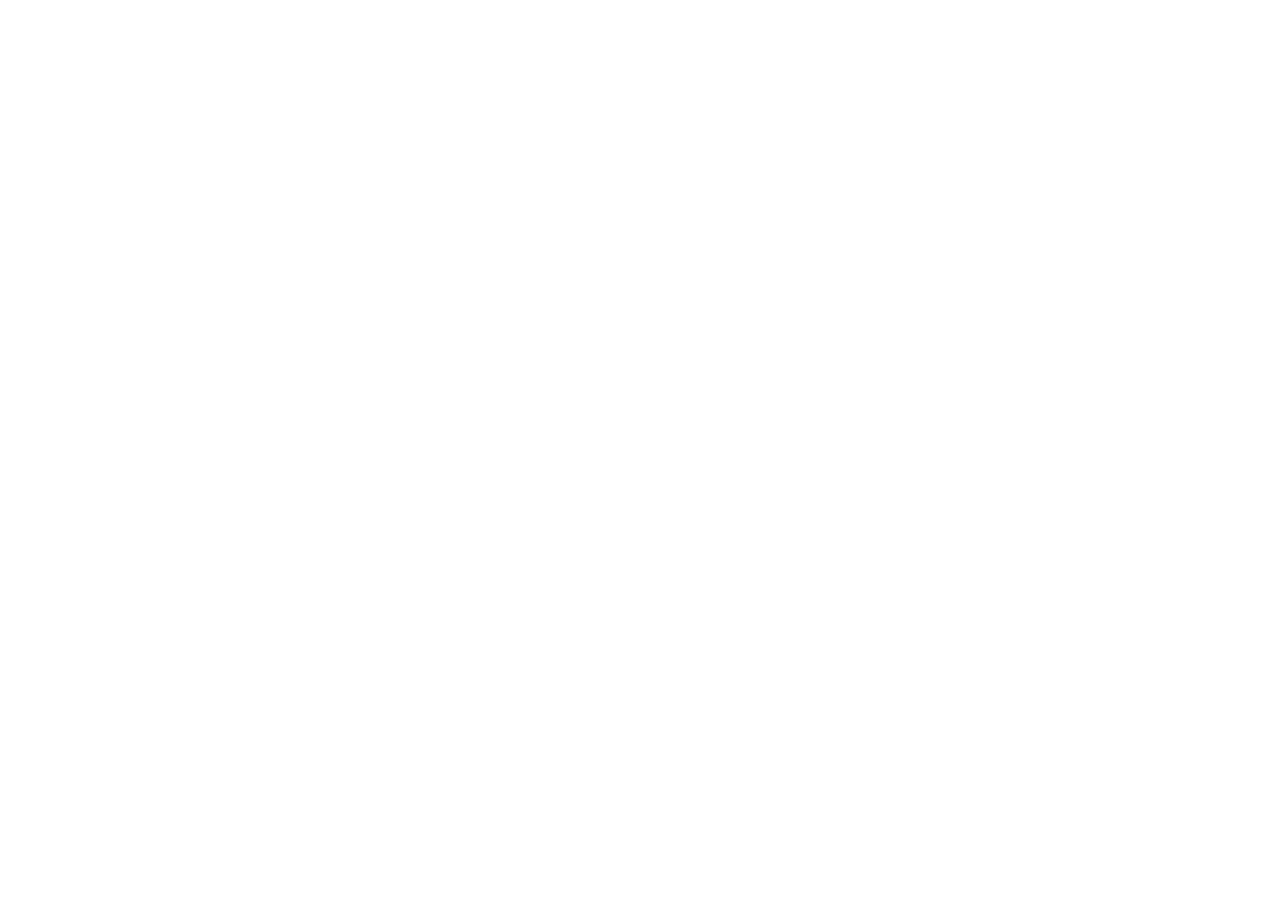
==== homework-2-1/index.html @ 69b2ff54 "init" ====
<!DOCTYPE html>
<html lang="en">
<head>
    <meta charset="UTF-8">
    <meta name="viewport" content="width=device-width, initial-scale=1.0">
    <meta http-equiv="X-UA-Compatible" content="ie=edge">
    <title>Eskulap Template</title>
</head>
<body>
    
</body>
</html>
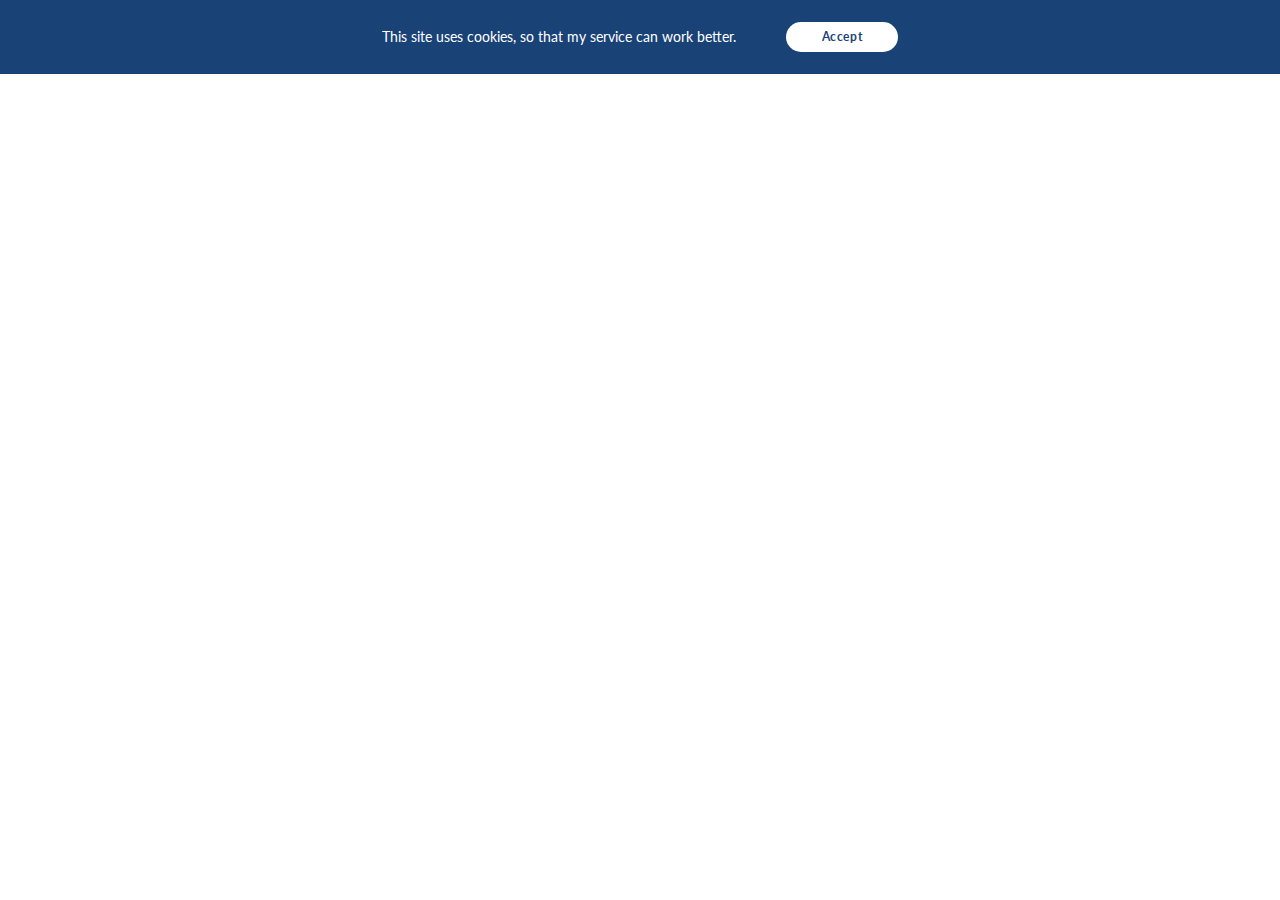
==== commit 091a525c: "add cookies section" ====
--- a/homework-2-1/index.html
+++ b/homework-2-1/index.html
@@ -5,8 +5,30 @@
     <meta name="viewport" content="width=device-width, initial-scale=1.0">
     <meta http-equiv="X-UA-Compatible" content="ie=edge">
     <title>Eskulap Template</title>
+    <link rel="stylesheet" href="css/normalize.css">
+    <link rel="stylesheet" href="css/style.css">
+    <link href="https://fonts.googleapis.com/css?family=Lato&display=swap" rel="stylesheet">
 </head>
 <body>
-    
+    <article>
+        <section class="cookies-section">
+        <p class="cookies-block_text">This site uses cookies, so that my service can work better.</p>
+        <button class="cookies-block_btn">Accept</button>
+    </section>
+    </article>
+
+    <header>
+        <nav class="nav">
+            <div calss="nav-menu">
+            <span class="nav-menu_item"></span>
+            </div>
+        </nav>
+    </header>
+        <main calss="main">
+            <section>
+
+            </section>
+        </main>
+
 </body>
 </html>--- a/homework-2-1/css/style.css
+++ b/homework-2-1/css/style.css
@@ -0,0 +1,49 @@
+body {
+    max-width: 2000px;
+    width: 100%;
+    margin: 0 auto;
+}
+
+.cookies-section {
+    display: flex;
+    justify-content: center;
+    align-items: center;
+    background-color: #194277;
+    padding-top: 5px;
+    padding-bottom: 5px;
+}
+
+.cookies-block_text {
+    color: #ffffff;
+    font-family: Lato;
+    font-size: 14px;
+    font-weight: 400;
+    line-height: 36px;
+    margin-right: 50px;
+}
+
+.cookies-block_btn {
+    width: 112px;
+    height: 30px;
+    border-radius: 15px;
+    background-color: #ffffff;
+    border: none;
+    outline: none;
+    color: #194277;
+    font-family: Lato;
+    font-size: 12px;
+    font-weight: 700;
+    line-height: 16.36px;
+    letter-spacing: 0.55px;
+}
+
+.nav-menu {
+    width: 25px;
+    height: 19px;
+}
+.nav-menu_item {
+    content: '';
+    width: 25px;
+    height: 19px;
+    background-color: red;
+}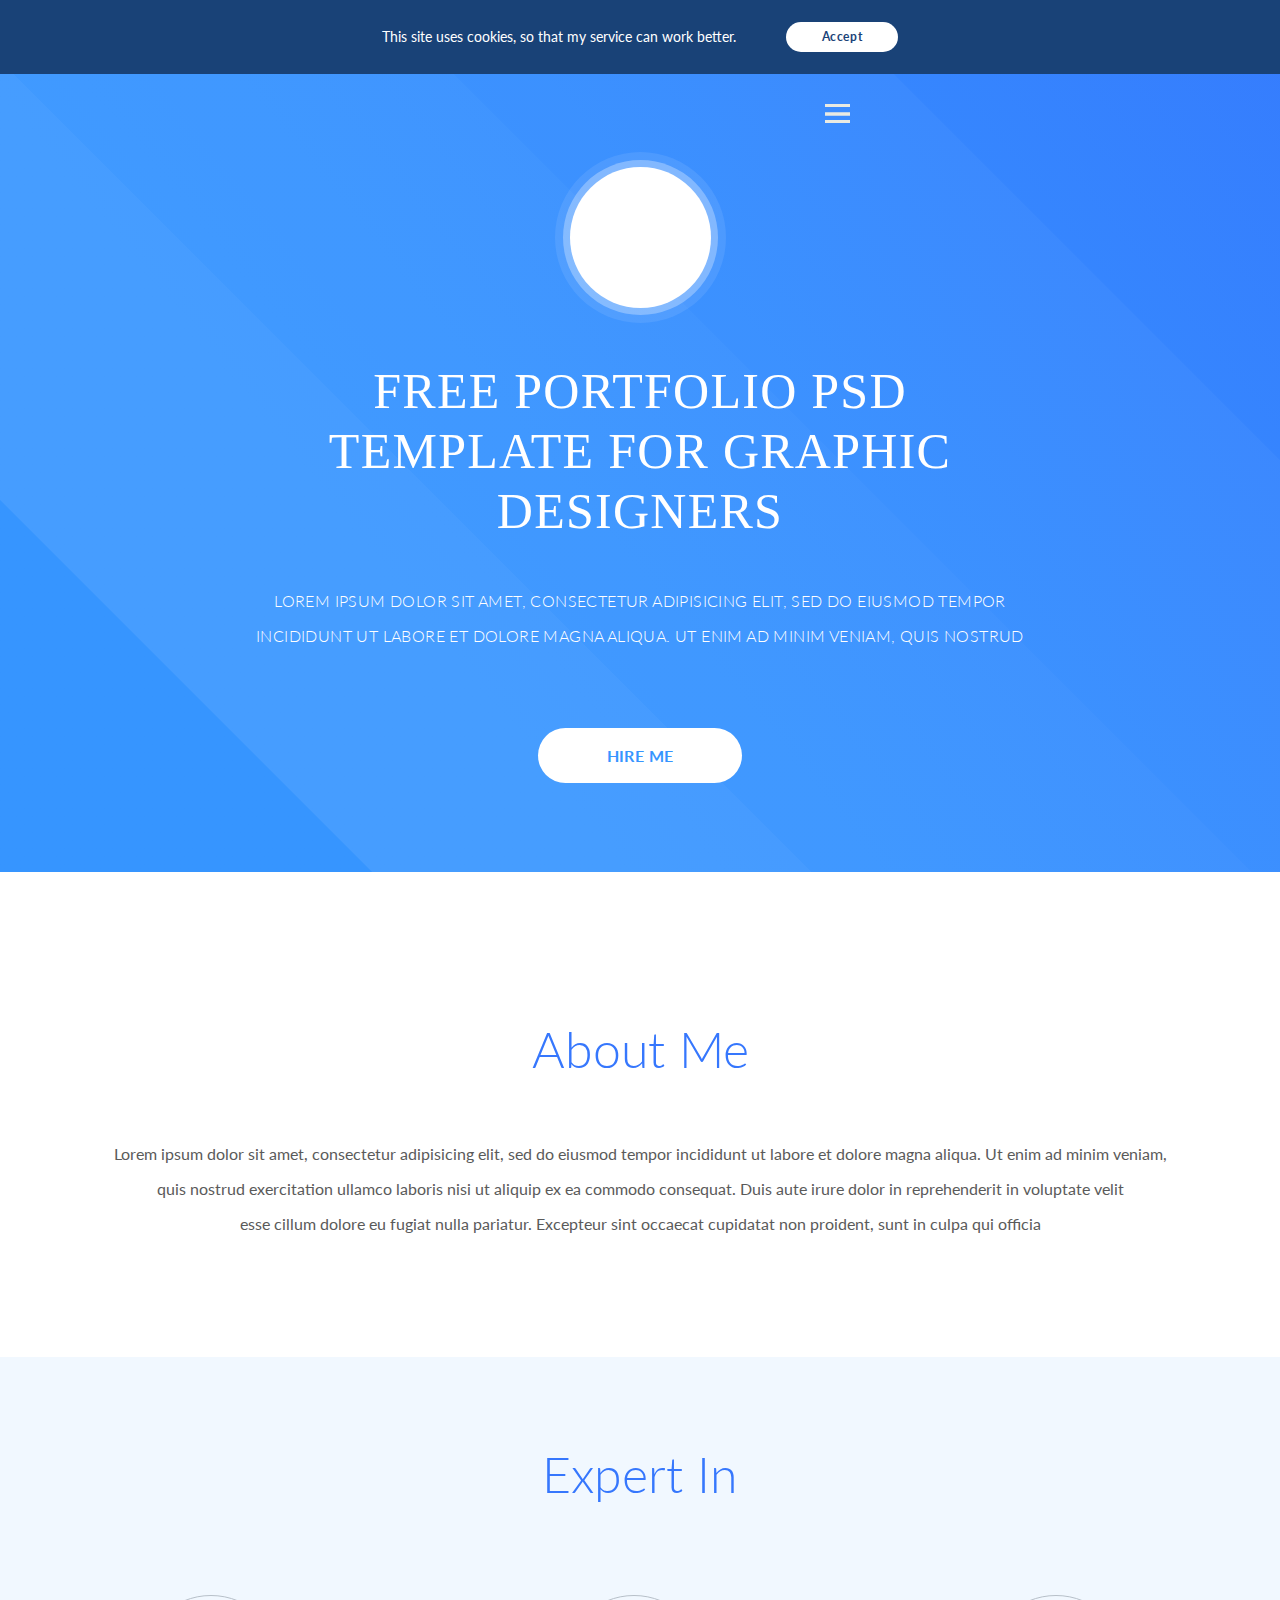
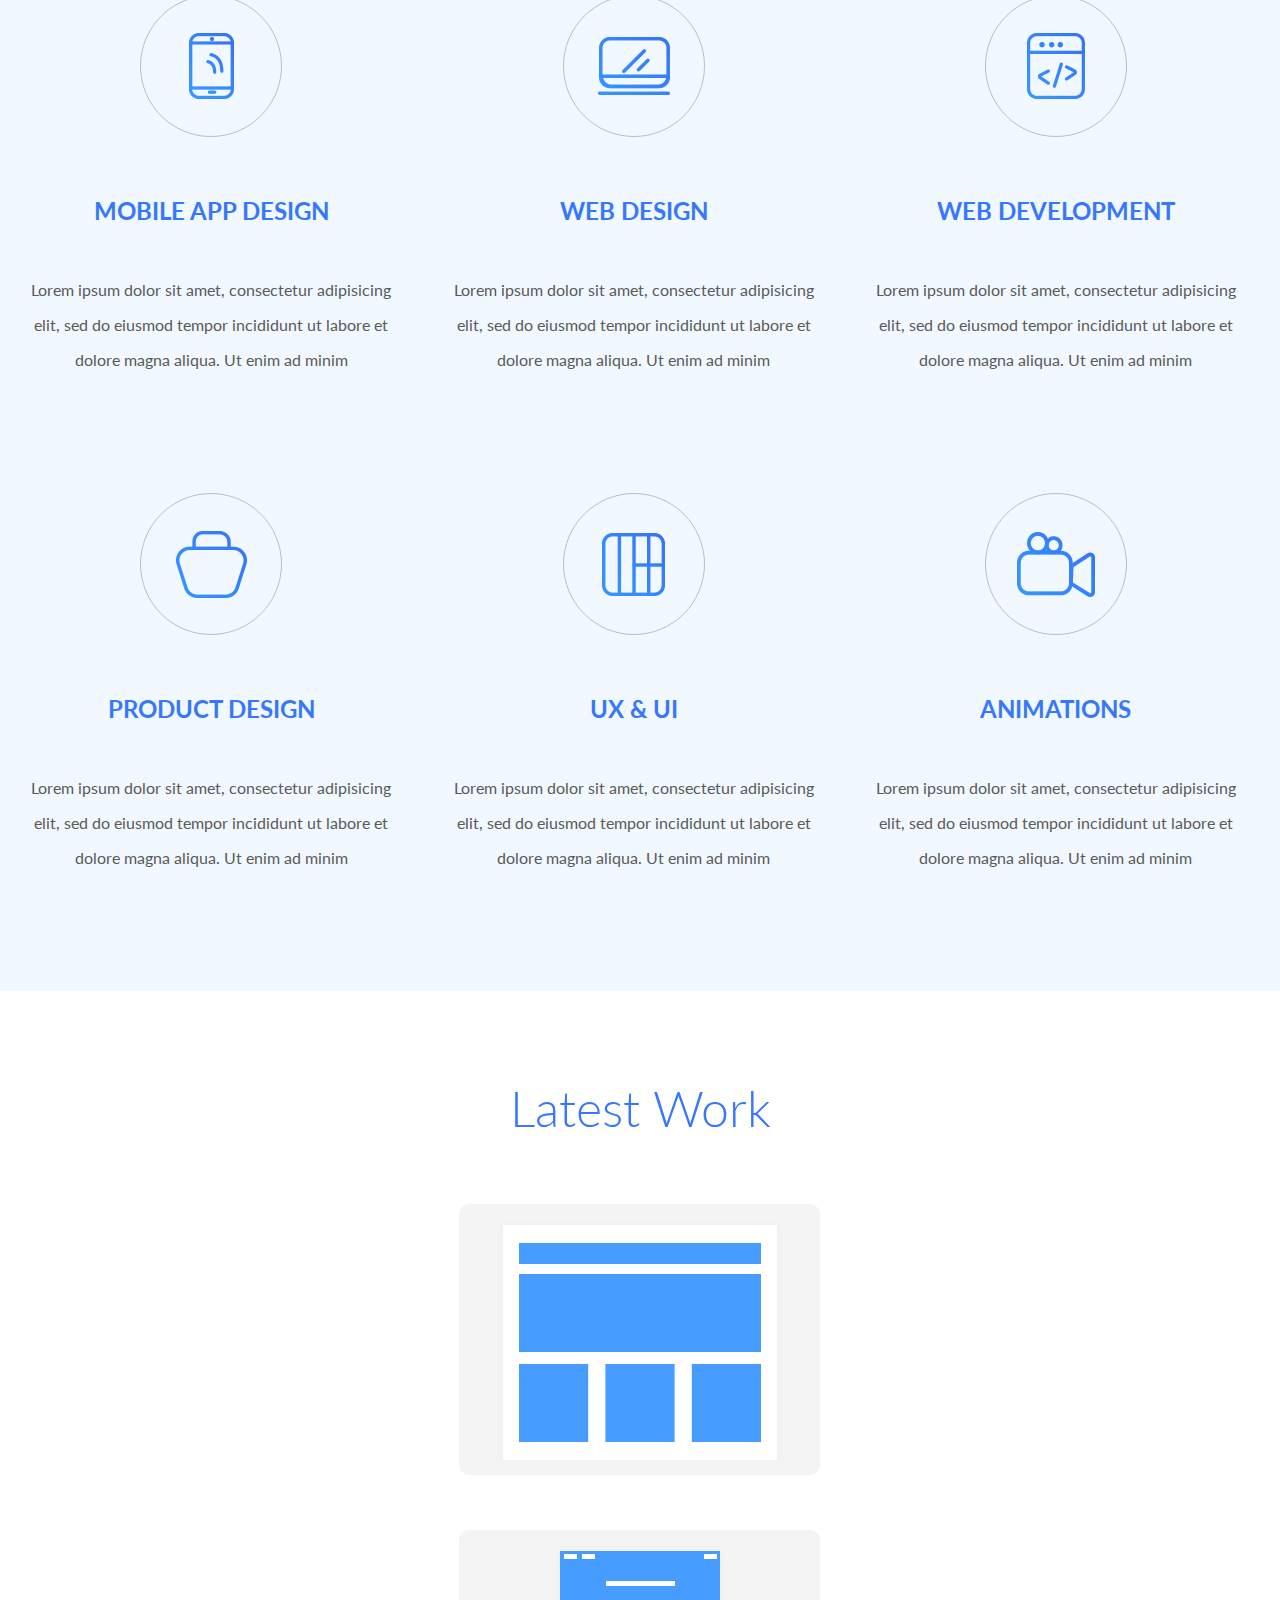
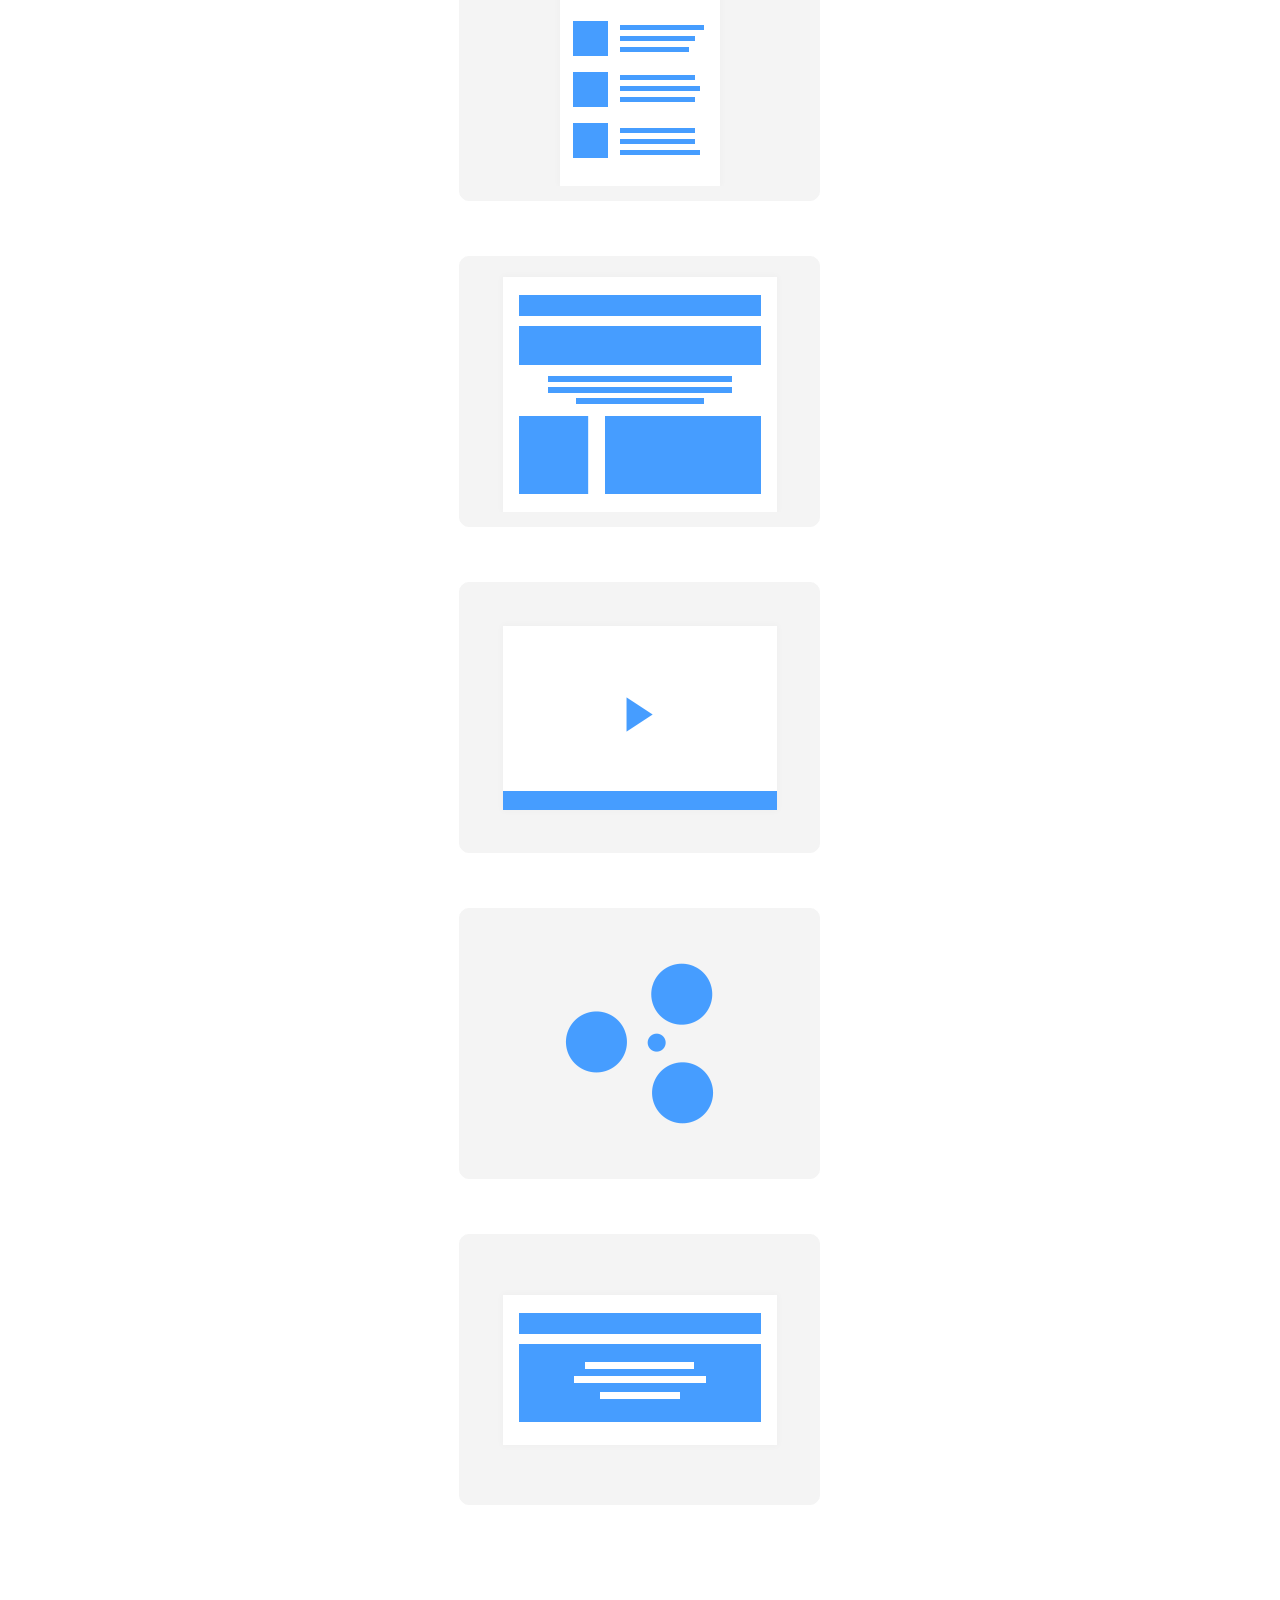
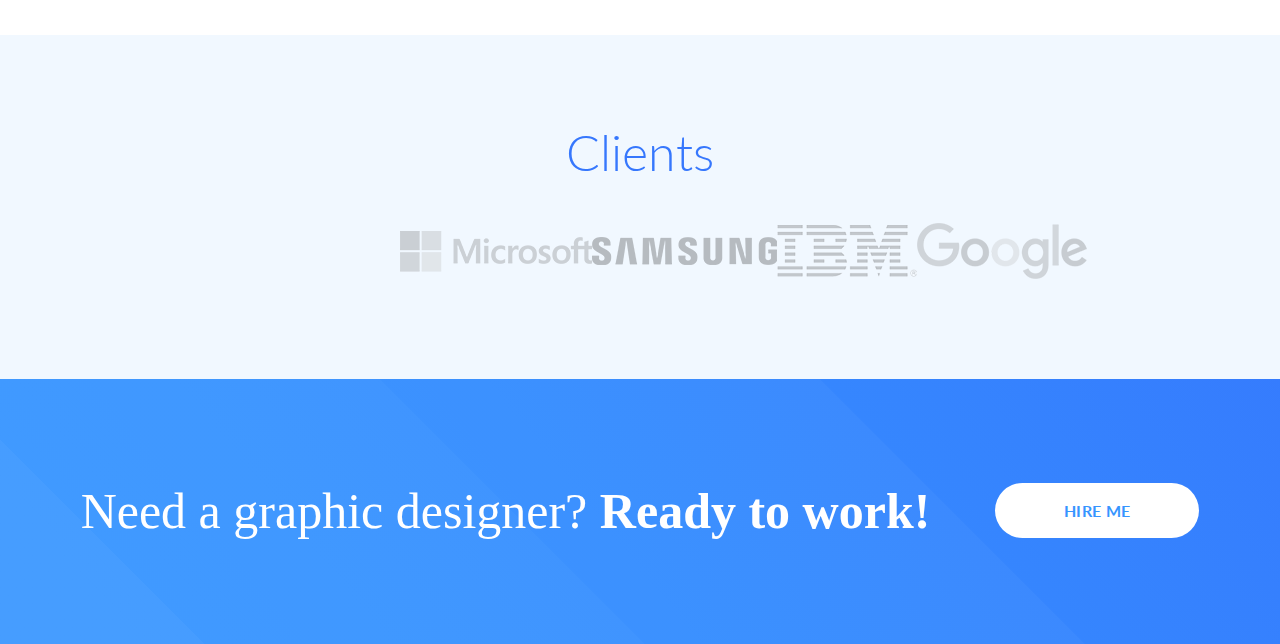
==== commit 591038d6: "complete homework-2-1" ====
--- a/homework-2-1/index.html
+++ b/homework-2-1/index.html
@@ -1,5 +1,6 @@
 <!DOCTYPE html>
 <html lang="en">
+
 <head>
     <meta charset="UTF-8">
     <meta name="viewport" content="width=device-width, initial-scale=1.0">
@@ -7,28 +8,188 @@
     <title>Eskulap Template</title>
     <link rel="stylesheet" href="css/normalize.css">
     <link rel="stylesheet" href="css/style.css">
+    <link rel="stylesheet" href="css/base.css">
     <link href="https://fonts.googleapis.com/css?family=Lato&display=swap" rel="stylesheet">
 </head>
+
 <body>
-    <article>
+    <div class="banner">
         <section class="cookies-section">
-        <p class="cookies-block_text">This site uses cookies, so that my service can work better.</p>
-        <button class="cookies-block_btn">Accept</button>
-    </section>
-    </article>
+            <p class="cookies-block_text">This site uses cookies, so that my service can work better.</p>
+            <button class="cookies-block_btn">Accept</button>
+        </section>
 
-    <header>
-        <nav class="nav">
-            <div calss="nav-menu">
-            <span class="nav-menu_item"></span>
+
+        <header class="header">
+
+            <nav class="nav">
+                <button class="burger">
+
+                    <span class="burger-line burger-line_first"></span>
+                    <span class="burger-line burger-line_second"></span>
+                    <span class="burger-line burger-line_third"></span>
+                    <span class="burger-line burger-line_fourth"></span>
+
+                </button>
+            </nav>
+
+        </header>
+
+        <div class="profile-container">
+            <div class="profile-item"></div>
+            <div class="profile-text-block">
+                <h1 class="profile-title">
+                    free portfolio PSD template FOR GRAPHIC designerS
+                </h1>
+                <p class="profile-text">Lorem ipsum dolor sit amet, consectetur adipisicing elit, sed do eiusmod tempor
+                    <br> incididunt ut labore et dolore magna aliqua. Ut enim ad minim veniam, quis nostrud<span
+                        class="profile-text__hidden"> exercitation ullamco laboris nisi ut aliquip ex ea commodo
+                        consequat. Duis aute irure dolor in reprehenderit in voluptate velit esse cillum dolore eu
+                        fugiat nulla pariatur. Excepteur sint occaecat cupidatat non proident, sunt in culpa qui officia
+                        deserunt mollit anim id est laborum. Sed ut perspiciatis unde omnis iste natus error sit
+                        voluptatem accusantium doloremque laudantium, totam rem aperiam, eaque ipsa quae ab illo
+                        inventore veritatis et quasi architecto beatae vitae dicta sunt explicabo. Nemo enim ipsam
+                        voluptatem quia voluptas sit aspernatur aut odit aut fugit, sed quia consequuntur magni dolores
+                        eos qui ratione voluptatem sequi nesciunt. Neque porro quisquam est, qui dolorem ipsum quia
+                        dolor sit amet, consectetur, adipisci velit, sed quia non numquam eius modi tempora incidunt ut
+                        labore et dolore magnam aliquam quaerat voluptatem.</span></p>
             </div>
-        </nav>
-    </header>
-        <main calss="main">
-            <section>
+            <button class="profile-btn">Hire me</button>
+            <div class="profile-item__arrow">&#8595;</div>
+        </div>
+    </div>
+    <main class="main">
+        <section class="about-me">
+            <h2 class="h2_title">About Me</h2>
+            <p class="p_main about-me__text">Lorem ipsum dolor sit amet, consectetur adipisicing elit, sed do eiusmod
+                tempor incididunt ut labore et dolore magna aliqua. Ut enim ad minim veniam, quis nostrud exercitation
+                ullamco laboris nisi ut aliquip ex ea commodo consequat. Duis aute irure dolor in reprehenderit in
+                voluptate velit<br>
+                esse cillum dolore eu fugiat nulla pariatur. Excepteur sint occaecat cupidatat non proident, sunt in
+                culpa qui officia </p>
+        </section>
+        <section class="expert-in">
+            <h2 class="h2_title">Expert In</h2>
+            <div class="expert-in-container">
+                <!-- Expert In Block -->
+                <div class="expert-in-block">
+                    <div class="expert-in-block__img"><img src="img/expert-in1.png" alt="Inteligentny obiekt wektorowy">
+                    </div>
+                    <h3 class="h3_title">MOBILE APP DESIGN</h3>
+                    <p class="p_main expert-in__text">Lorem ipsum dolor sit amet, consectetur adipisicing elit, sed do
+                        eiusmod tempor incididunt ut labore et dolore magna aliqua. Ut enim ad minim<span
+                            class="span_hidden">
+                            veniam, quis nostrud exercitation .
+                            ullamco laboris nisi ut aliquip ex ea commodo consequat. Duis aute irure dolor in
+                            reprehenderit in voluptate velit
+                            esse cillum dolore eu fugiat nulla pariatur. Excepteur sint occaecat cupidatat non proident,
+                            sunt in culpa qui officia </span>
+                    </p>
+                </div>
+                <!-- Expert In Block -->
+                <div class="expert-in-block">
+                    <div class="expert-in-block__img"><img src="img/expert-in2.png" alt="Inteligentny obiekt wektorowy">
+                    </div>
+                    <h3 class="h3_title">WEB DESIGN</h3>
+                    <p class="p_main expert-in__text">Lorem ipsum dolor sit amet, consectetur adipisicing elit, sed do
+                        eiusmod tempor incididunt ut labore et dolore magna aliqua. Ut enim ad minim<span
+                            class="span_hidden">
+                            veniam, quis nostrud exercitation .
+                            ullamco laboris nisi ut aliquip ex ea commodo consequat. Duis aute irure dolor in
+                            reprehenderit in voluptate velit
+                            esse cillum dolore eu fugiat nulla pariatur. Excepteur sint occaecat cupidatat non proident,
+                            sunt in culpa qui officia </span>
+                    </p>
+                </div>
+                <!-- Expert In Block -->
+                <div class="expert-in-block">
+                    <div class="expert-in-block__img"><img src="img/expert-in3.png" alt="Inteligentny obiekt wektorowy">
+                    </div>
+                    <h3 class="h3_title">WEB DEVELOPMENT</h3>
+                    <p class="p_main expert-in__text">Lorem ipsum dolor sit amet, consectetur adipisicing elit, sed do
+                        eiusmod tempor incididunt ut labore et dolore magna aliqua. Ut enim ad minim<span
+                            class="span_hidden">
+                            veniam, quis nostrud exercitation .
+                            ullamco laboris nisi ut aliquip ex ea commodo consequat. Duis aute irure dolor in
+                            reprehenderit in voluptate velit
+                            esse cillum dolore eu fugiat nulla pariatur. Excepteur sint occaecat cupidatat non proident,
+                            sunt in culpa qui officia </span>
+                    </p>
+                </div>
+                <!-- Expert In Block -->
+                <div class="expert-in-block">
+                    <div class="expert-in-block__img"><img src="img/expert-in4.png" alt="Inteligentny obiekt wektorowy">
+                    </div>
+                    <h3 class="h3_title">PRODUCT DESIGN</h3>
+                    <p class="p_main expert-in__text">Lorem ipsum dolor sit amet, consectetur adipisicing elit, sed do
+                        eiusmod tempor incididunt ut labore et dolore magna aliqua. Ut enim ad minim<span
+                            class="span_hidden">
+                            veniam, quis nostrud exercitation .
+                            ullamco laboris nisi ut aliquip ex ea commodo consequat. Duis aute irure dolor in
+                            reprehenderit in voluptate velit
+                            esse cillum dolore eu fugiat nulla pariatur. Excepteur sint occaecat cupidatat non proident,
+                            sunt in culpa qui officia </span>
+                    </p>
+                </div>
+                <!-- Expert In Block -->
+                <div class="expert-in-block">
+                    <div class="expert-in-block__img"><img src="img/expert-in5.png" alt="Inteligentny obiekt wektorowy">
+                    </div>
+                    <h3 class="h3_title">UX & UI</h3>
+                    <p class="p_main expert-in__text">Lorem ipsum dolor sit amet, consectetur adipisicing elit, sed do
+                        eiusmod tempor incididunt ut labore et dolore magna aliqua. Ut enim ad minim<span
+                            class="span_hidden">
+                            veniam, quis nostrud exercitation .
+                            ullamco laboris nisi ut aliquip ex ea commodo consequat. Duis aute irure dolor in
+                            reprehenderit in voluptate velit
+                            esse cillum dolore eu fugiat nulla pariatur. Excepteur sint occaecat cupidatat non proident,
+                            sunt in culpa qui officia </span>
+                    </p>
+                </div>
+                <!-- Expert In Block -->
+                <div class="expert-in-block">
+                    <div class="expert-in-block__img"><img src="img/expert-in6.png" alt="Inteligentny obiekt wektorowy">
+                    </div>
+                    <h3 class="h3_title">ANIMATIONS</h3>
+                    <p class="p_main expert-in__text">Lorem ipsum dolor sit amet, consectetur adipisicing elit, sed do
+                        eiusmod tempor incididunt ut labore et dolore magna aliqua. Ut enim ad minim<span
+                            class="span_hidden">
+                            veniam, quis nostrud exercitation .
+                            ullamco laboris nisi ut aliquip ex ea commodo consequat. Duis aute irure dolor in
+                            reprehenderit in voluptate velit
+                            esse cillum dolore eu fugiat nulla pariatur. Excepteur sint occaecat cupidatat non proident,
+                            sunt in culpa qui officia </span>
+                    </p>
+                </div>
+            </div>
 
-            </section>
-        </main>
+        </section>
+        <section class="latest-work">
+            <h2 class="h2_title">Latest Work</h2>
+            <div class="latest-work-container">
+                <div class="latest-work-block"><img src="img/Work_1.png" alt="Work1"></div>
+                <div class="latest-work-block"><img src="img/Work__2.png" alt="Work2"></div>
+                <div class="latest-work-block"><img src="img/Work_3.png" alt="Work3"></div>
+                <div class="latest-work-block"><img src="img/work_4.png" alt="Work4"></div>
+                <div class="latest-work-block"><img src="img/Work_5.png" alt="Work5"></div>
+                <div class="latest-work-block"><img src="img/Work_6.png" alt="Work6"></div>
+            </div>
+        </section>
+        <section class="clients">
+            <h2 class="h2_title">Clients</h2>
+            <div class="clients-container">
+                <img src="img/MSFT_logo_png.png" alt="MICROSOFT">
+                <img src="img/Samsung-logo-2015-Nobg.png" alt="SAMSUNG">
+                <img src="img/ibm_logo.png" alt="IBM">
+                <img src="img/Google_2015_logo.svg.png" alt="GOOGLE">
+            </div>
+        </section>
+        <footer class="footer">
+            <p class="footer__text">Need a graphic designer? <span class="footer__text-span">Ready to work!</span> </p>
+                <button class="profile-btn footer__btn">Hire me</button>
+        </footer>
+    </main>
+    <script src="script/script.js"></script>
+</body>
 
-</body>
 </html>--- a/homework-2-1/css/style.css
+++ b/homework-2-1/css/style.css
@@ -1,9 +1,12 @@
-body {
-    max-width: 2000px;
-    width: 100%;
-    margin: 0 auto;
-}
-
+
+/* BANNER */
+.banner {
+    background-image: url(../img/bg.png);
+    background-repeat: no-repeat;
+}
+
+
+/* Cookies Section */
 .cookies-section {
     display: flex;
     justify-content: center;
@@ -27,23 +30,281 @@
     height: 30px;
     border-radius: 15px;
     background-color: #ffffff;
-    border: none;
-    outline: none;
     color: #194277;
     font-family: Lato;
     font-size: 12px;
     font-weight: 700;
     line-height: 16.36px;
-    letter-spacing: 0.55px;
-}
-
-.nav-menu {
+    letter-spacing: .55px;
+}
+
+/* Header */
+.header {
+    display: flex;
+    flex-direction: column;
+}
+
+
+/* Navigation */
+nav {
+    display: flex;
+    justify-content: flex-end;
+    margin-right: 430px;
+    margin-top: 30px;
+}
+
+.burger {
     width: 25px;
     height: 19px;
-}
-.nav-menu_item {
-    content: '';
-    width: 25px;
-    height: 19px;
-    background-color: red;
+    cursor: pointer;
+    position: relative;
+    outline: none;
+    background-color: transparent;
+}
+
+.burger-line{
+    display: block;
+    width: 100%;
+    height: 3px;
+    background-color: #e9eae2;
+    position: absolute;
+    left: 0;
+    transition: .3s all linear;
+}
+
+.burger-line_first{
+    top: 0;
+}
+
+.burger-line_second, .burger-line_third {
+    top: 50%;
+    transform: translateY(-50%);
+}
+
+.burger-line_fourth {
+    bottom: 0;
+}
+
+.burger_active .burger-line_first, .burger_active .burger-line_fourth {
+    opacity: 0;
+}
+
+.burger_active .burger-line_second {
+    transform: translateY(-50%) rotate(45deg);
+}
+
+.burger_active .burger-line_third {
+    transform: translateY(-50%) rotate(-45deg);
+}
+
+/* Profile */
+.profile-container {
+    display: flex;
+    flex-direction: column;
+    align-items: center;
+    justify-content: center;
+}
+
+.profile-text-block {
+    text-align: center;
+    width: 60%;
+    display: flex;
+    flex-direction: column;
+    align-items: center;
+}
+
+.profile-item {
+    margin-top: 44px;
+    width: 141px;
+    height: 141px;
+    background-color: #ffffff;
+    border-radius: 50%;
+    box-shadow: 0 0 0 7px rgba(255,255,255, .3),0 0 0 15px rgba(255,255,255, .09);
+}
+
+.profile-title {
+    color: #ffffff;
+    font-family: "Lato - Black";
+    font-size: 50px;
+    font-weight: 400;
+    line-height: 60px;
+    text-transform: uppercase;
+    letter-spacing: 1.25px;
+    margin-top: 53px;
+    margin-bottom: 26px;
+}
+
+.profile-text {
+    color: #ffffff;
+    font-family: Lato;
+    font-size: 16px;
+    font-weight: 300;
+    line-height: 35px;
+    text-transform: uppercase;
+    letter-spacing: .4px;
+}
+
+.profile-text__hidden {
+    display: none;
+}
+
+.profile-btn {
+    width: 204px;
+    height: 55px;
+    border-radius: 28px;
+    background-color: #ffffff;
+    color: #3695ff;
+    font-family: Lato;
+    font-size: 16px;
+    font-weight: 700;
+    line-height: 30px;
+    text-transform: uppercase;
+    letter-spacing: .4px;
+    margin-top: 59px;
+    margin-bottom: 92px;
+}
+
+.profile-item__arrow {
+    font-size: 32px;
+    color: #ffffff;
+    opacity: .4;
+    margin-bottom: 20px;
+}
+
+/* About Me Section */
+
+.about-me {
+    display: flex;
+    flex-direction: column;
+    align-items: center;
+}
+
+.about-me__text {
+    width: 1067px;
+}
+
+/* Expert IN */
+
+.expert-in {
+    background-color: #f1f8ff;
+}
+
+.expert-in-container {
+    display: flex;
+    flex-wrap: wrap;
+}
+
+.expert-in-block {
+    width: 33%;
+    display: flex;
+    flex-direction: column;
+    justify-content: center;
+    align-items: center;
+    margin-top: 50px;
+}
+
+.expert-in-block:nth-child(4),.expert-in-block:nth-child(5), .expert-in-block:nth-child(6) {
+    margin-top: 100px;
+}
+
+.expert-in-block__img {
+    width: 140px;
+    height: 140px;
+    border: 1px solid #b7c0c9;
+    border-radius: 50%;
+    display: flex;
+    justify-content: center;
+    align-items: center;
+}
+
+.expert-in__text {
+    width: 370px;
+}
+
+
+/* Latest Work*/
+
+.latest-work {
+
+}
+
+.latest-work-container {
+    display: flex;
+    flex-wrap: wrap;
+    justify-content: center;
+    margin: 0 250px;
+}
+
+.latest-work-block {
+    display: flex;
+    margin-left: 15px;
+    margin-right: 16px;
+    margin-top: 25px;
+    margin-bottom: 30px;
+    width: 359px;
+    height: 269px;
+    border-radius: 10px;
+    border: 1px solid #f4f4f4;
+    background-color: #f4f4f4;
+}
+
+.latest-work-block:nth-child(1), .latest-work-block:nth-child(2), .latest-work-block:nth-child(3) {
+
+    justify-content: center;
+    align-items: center;
+}
+.latest-work-block:nth-child(4), .latest-work-block:nth-child(5), .latest-work-block:nth-child(6) {
+    justify-content: center;
+    align-items: center;
+}
+
+
+/* Clients */
+
+.clients {
+    background-color: #f1f8ff;
+}
+.clients-container {
+    display: flex;
+    align-items: center;
+    justify-content: space-around;
+    margin: 0 400px;
+}
+
+.clients-container img{
+    filter: grayscale(1) opacity(0.3);
+}
+
+
+/* FOOTER */
+.footer {
+    background-image: url(../img/bg.png);
+    background-repeat: no-repeat;
+    display: flex;
+    justify-content: center;
+    align-items: center;
+}
+
+.footer__text {
+    font-size: 50px;
+    line-height: 65px;
+    color: #ffffff;
+    font-family: "Lato Light";
+    font-weight: 300;
+    margin-top: 100px;
+    margin-bottom: 100px;
+
+}
+
+.footer__text-span {
+    color: #ffffff;
+    font-family: "Lato Light";
+    color: #ffffff;
+    font-family: "Lato - Bold";
+    font-weight: 700;
+}
+
+.footer__btn {
+    margin-left: 65px;
+    margin-top: 90px;
 }--- a/homework-2-1/css/base.css
+++ b/homework-2-1/css/base.css
@@ -0,0 +1,54 @@
+/* Base Style */
+body {
+    max-width: 2000px;
+    width: 100%;
+    margin: 0 auto;
+}
+
+section {
+    padding-top: 100px;
+    padding-bottom: 100px;
+}
+
+button {
+    border: none;
+    outline: none;
+}
+
+h2 {
+    margin: 0;
+}
+
+.h2_title {
+    padding-bottom: 53px;
+    text-align: center;
+    color: #3677fd; 
+    font-family: Lato;
+    font-size: 50px;
+    font-weight: 300;
+    line-height: 35.12px;
+}
+
+.h3_title {
+    margin-top: 62px;
+    margin-bottom: 33px;
+    color: #3677fd;
+    font-family: Lato;
+    font-size: 24px;
+    font-weight: 700;
+    line-height: 24px;
+    text-transform: uppercase;
+}
+
+.p_main {
+    color: #5a5a5a;
+    font-family: Lato;
+    font-size: 16px;
+    font-weight: 400;
+    line-height: 35px;
+    text-align: center;
+}
+
+.span_hidden {
+    display: none;
+}